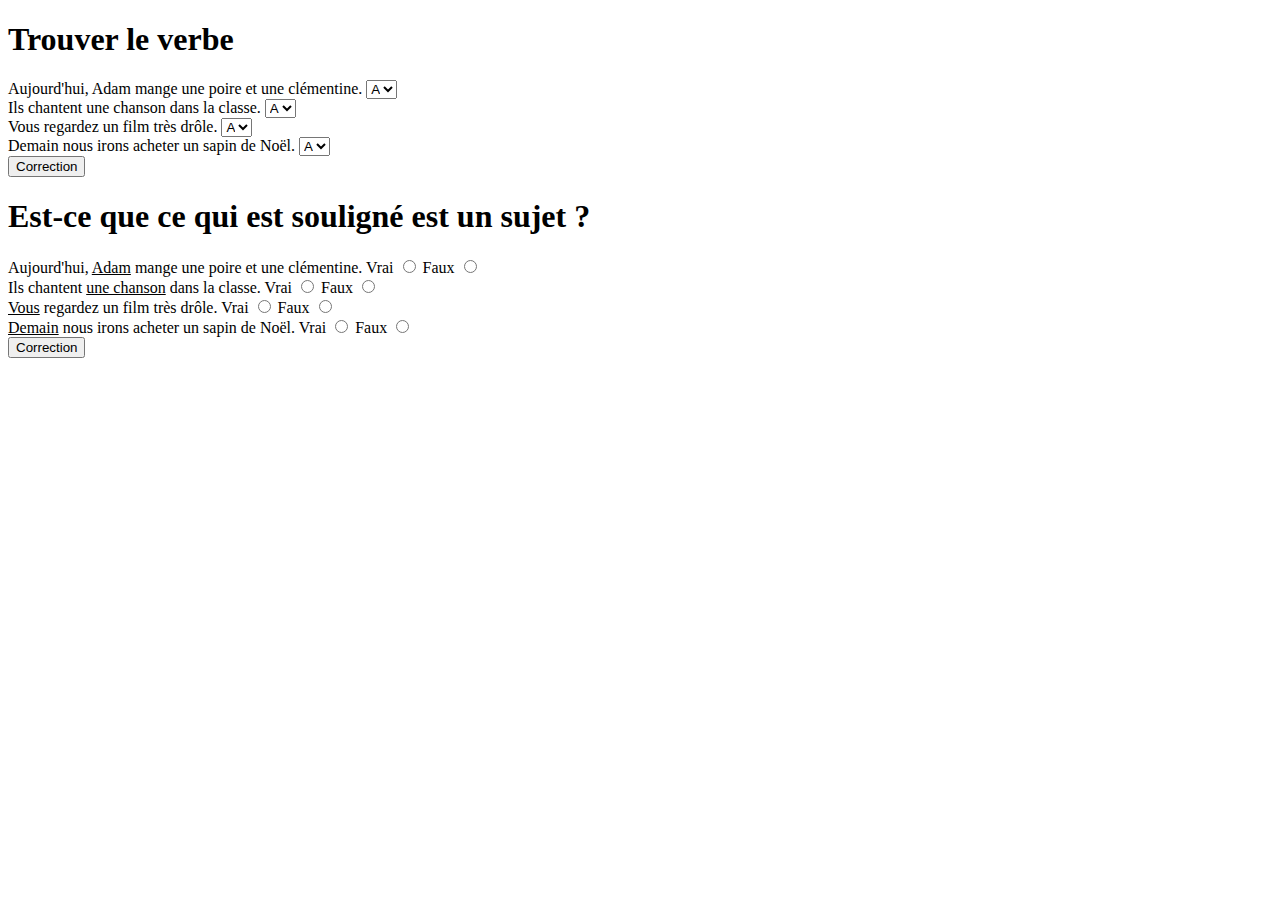
==== exercices.html @ 49d7fdf6 "add html part" ====
<!doctype html>
<html class="no-js" lang="fr">

<head>
  <meta charset="utf-8">
  <title>Evaluation HTML</title>
  <meta name="viewport" content="width=device-width, initial-scale=1">
  <link rel="stylesheet" href="css/style.css">

</head>

<body>

  <header>

  </header>

  <form>
    <div id="verbe">
      <h1>Trouver le verbe</h1>
      <div class="question">
        Aujourd'hui, Adam mange une poire et une clémentine.
        <select>
          <option>
            A
          </option>
        </select>
      </div>
      <div class="question">
        Ils chantent une chanson dans la classe.
        <select>
          <option>
            A
          </option>
        </select>
      </div>
      <div class="question">
        Vous regardez un film très drôle.
        <select>
          <option>
            A
          </option>
        </select>
      </div>
      <div class="question">
        Demain nous irons acheter un sapin de Noël.
        <select>
          <option>
            A
          </option>
        </select>
      </div>
    </div>
    <button type="submit">Correction</button>
  </form>
  <form>
    <div id="sujet">
      <h1><span>Est-ce que ce qui est souligné est un sujet ?</span></h1>
      <div class="question">
        Aujourd'hui, <u>Adam</u> mange une poire et une clémentine.
        <label>
          Vrai
          <input type="radio">
        </label>
        <label>
          Faux
          <input type="radio">
        </label>
      </div>
      <div class="question">
        Ils chantent <u>une chanson</u> dans la classe.
        <label>
          Vrai
          <input type="radio">
        </label>
        <label>
          Faux
          <input type="radio">
        </label>
      </div>
      <div class="question">
        <u>Vous</u> regardez un film très drôle.
        <label>
          Vrai
          <input type="radio">
        </label>
        <label>
          Faux
          <input type="radio">
        </label>
      </div>
      <div class="question">
        <u>Demain</u> nous irons acheter un sapin de Noël.
        <label>
          Vrai
          <input type="radio">
        </label>
        <label>
          Faux
          <input type="radio">
        </label>
      </div>
    </div>
    <button type="submit"><span>Correction</span></button>
  </form>

  <footer>

  </footer>

  <script src="js/index.js"></script>

</body>

</html>
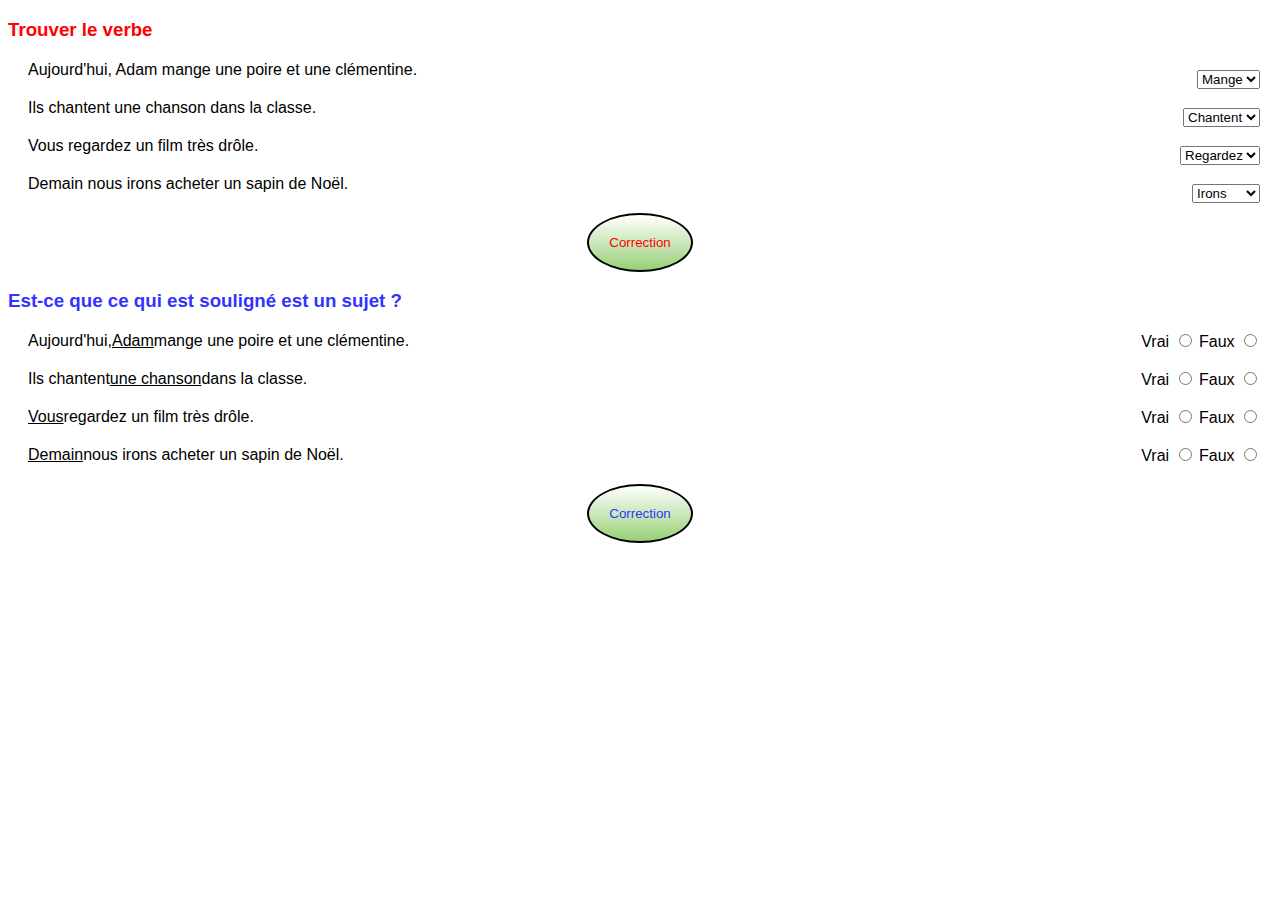
==== commit f4ca2297: "style exo" ====
--- a/exercices.html
+++ b/exercices.html
@@ -15,94 +15,115 @@
 
   </header>
 
-  <form>
-    <div id="verbe">
-      <h1>Trouver le verbe</h1>
-      <div class="question">
-        Aujourd'hui, Adam mange une poire et une clémentine.
-        <select>
-          <option>
-            A
-          </option>
-        </select>
+  <div class="exercices">
+    <form>
+      <div id="verbe">
+        <h3 class="red">Trouver le verbe</h3>
+        <div class="question">
+          Aujourd'hui, Adam mange une poire et une clémentine.
+          <label>
+            <select>
+              <option>Mange</option>
+              <option>Poire</option>
+            </select>
+          </label>
+        </div>
+        <div class="question">
+          Ils chantent une chanson dans la classe.
+          <label>
+            <select>
+              <option>Chantent</option>
+              <option>Classe</option>
+            </select>
+          </label>
+        </div>
+        <div class="question">
+          Vous regardez un film très drôle.
+          <label>
+            <select>
+              <option>Regardez</option>
+              <option>Film</option>
+            </select>
+          </label>
+        </div>
+        <div class="question">
+          Demain nous irons acheter un sapin de Noël.
+          <label>
+            <select>
+              <option>Irons</option>
+              <option>Acheter</option>
+            </select>
+          </label>
+        </div>
       </div>
-      <div class="question">
-        Ils chantent une chanson dans la classe.
-        <select>
-          <option>
-            A
-          </option>
-        </select>
+      <div class="button-container">
+        <button type="submit"><span class="red">Correction</span></button>
       </div>
-      <div class="question">
-        Vous regardez un film très drôle.
-        <select>
-          <option>
-            A
-          </option>
-        </select>
+    </form>
+    <form>
+      <div id="sujet">
+        <h3><span class="blue">Est-ce que ce qui est souligné est un sujet ?</span></h3>
+        <div class="question">
+          Aujourd'hui, <u>Adam</u> mange une poire et une clémentine.
+          <div class="answer">
+            <label>
+              Vrai
+              <input type="radio">
+            </label>
+            <label>
+              Faux
+              <input type="radio">
+            </label>
+          </div>
+
+        </div>
+        <div class="question">
+          Ils chantent <u>une chanson</u> dans la classe.
+          <div class="answer">
+            <label>
+              Vrai
+              <input type="radio">
+            </label>
+            <label>
+              Faux
+              <input type="radio">
+            </label>
+          </div>
+
+        </div>
+        <div class="question">
+          <u>Vous</u> regardez un film très drôle.
+          <div class="answer">
+            <label>
+              Vrai
+              <input type="radio">
+            </label>
+            <label>
+              Faux
+              <input type="radio">
+            </label>
+          </div>
+
+        </div>
+        <div class="question">
+          <u>Demain</u> nous irons acheter un sapin de Noël.
+          <div class="answer">
+            <label>
+              Vrai
+              <input type="radio">
+            </label>
+            <label>
+              Faux
+              <input type="radio">
+            </label>
+          </div>
+        </div>
       </div>
-      <div class="question">
-        Demain nous irons acheter un sapin de Noël.
-        <select>
-          <option>
-            A
-          </option>
-        </select>
+      <div class="button-container">
+        <button type="submit"><span class="blue">Correction</span></button>
       </div>
-    </div>
-    <button type="submit">Correction</button>
-  </form>
-  <form>
-    <div id="sujet">
-      <h1><span>Est-ce que ce qui est souligné est un sujet ?</span></h1>
-      <div class="question">
-        Aujourd'hui, <u>Adam</u> mange une poire et une clémentine.
-        <label>
-          Vrai
-          <input type="radio">
-        </label>
-        <label>
-          Faux
-          <input type="radio">
-        </label>
-      </div>
-      <div class="question">
-        Ils chantent <u>une chanson</u> dans la classe.
-        <label>
-          Vrai
-          <input type="radio">
-        </label>
-        <label>
-          Faux
-          <input type="radio">
-        </label>
-      </div>
-      <div class="question">
-        <u>Vous</u> regardez un film très drôle.
-        <label>
-          Vrai
-          <input type="radio">
-        </label>
-        <label>
-          Faux
-          <input type="radio">
-        </label>
-      </div>
-      <div class="question">
-        <u>Demain</u> nous irons acheter un sapin de Noël.
-        <label>
-          Vrai
-          <input type="radio">
-        </label>
-        <label>
-          Faux
-          <input type="radio">
-        </label>
-      </div>
-    </div>
-    <button type="submit"><span>Correction</span></button>
-  </form>
+    </form>
+  </div>
 
   <footer>
 
--- a/css/style.css
+++ b/css/style.css
@@ -0,0 +1,62 @@
+html{
+    font-family: Verdana, sans-serif;
+    --blue : #3333FF;
+    --red : #FF0000;
+    --green : #97D077;
+}
+
+
+.blue{
+    color: var(--blue);
+}
+
+.red{
+    color: var(--red);
+}
+
+.lecon{
+    text-align: center;
+}
+
+.lecon ul{
+    display: inline-block;
+    text-align: left;
+}
+
+.lecon .image-container{
+    display: flex;
+    justify-content: center;
+    gap: 15px;
+}
+
+.lecon .image-container img{
+    border : 2px black dashed;
+    height: 120px;
+}
+
+.exercices .question{
+    width: 100%;
+    margin: 20px;
+    display: flex;
+    align-items: center;
+}
+
+.exercices .question select,
+.exercices .question .answer{
+    position: absolute;
+    right: 20px;
+}
+
+.exercices button{
+    border: 2px black solid;
+    border-radius: 50%;
+    padding: 20px;
+    background: linear-gradient(white, var(--green));
+}
+
+.button-container{
+    width: 100%;
+    display: flex;
+    justify-content: center;
+}
+
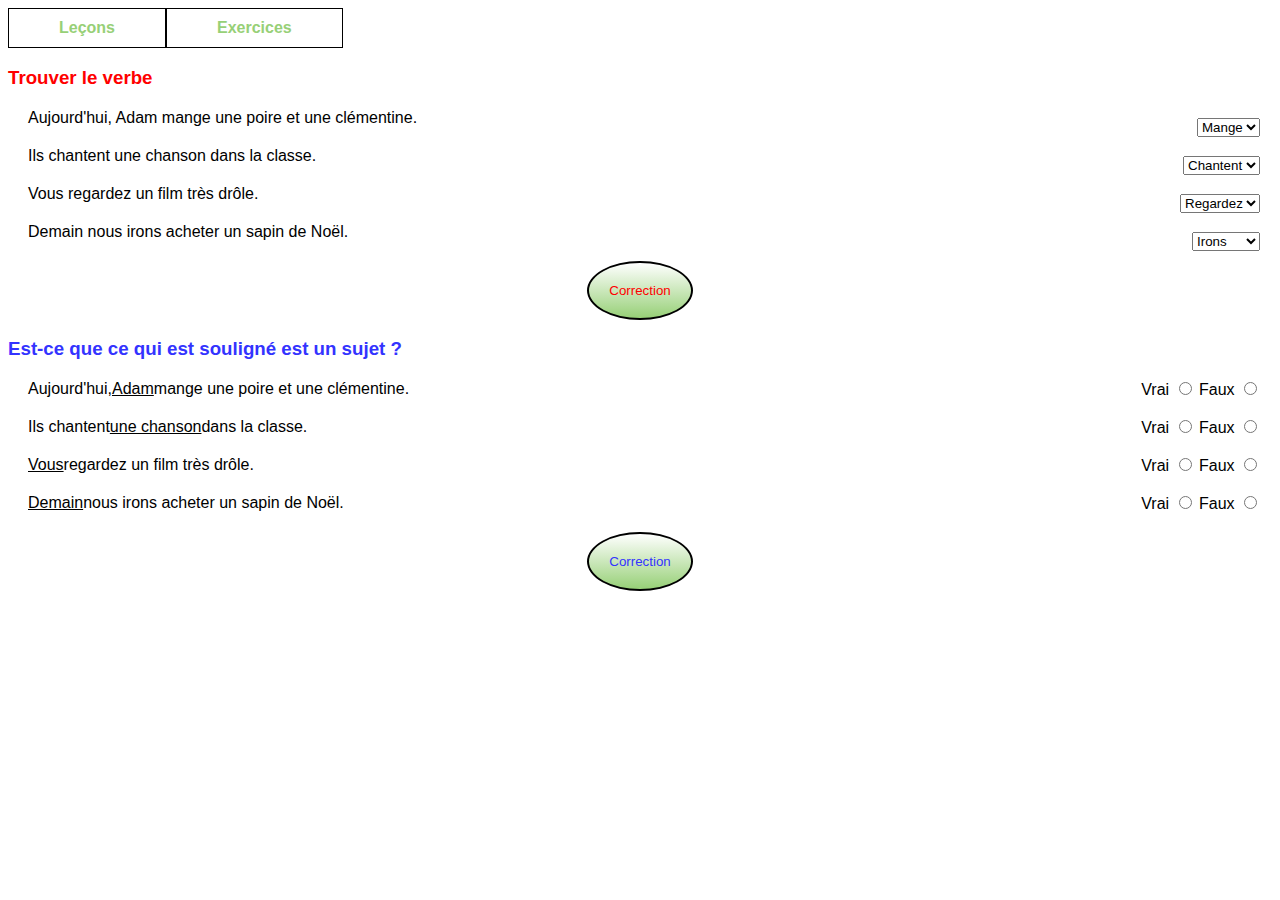
==== commit 6cef2a89: "header" ====
--- a/exercices.html
+++ b/exercices.html
@@ -12,7 +12,20 @@
 <body>
 
   <header>
-
+    <div class="dropdown">
+      <button class="dropbtn">Leçons</button>
+      <div class="dropdown-content">
+        <a href="./lecons.html/#verbe">Verbe</a>
+        <a href="./lecons.html/#sujet">Sujet</a>
+      </div>
+    </div>
+      <div class="dropdown">
+        <button class="dropbtn">Exercices</button>
+        <div class="dropdown-content">
+          <a href="./exercices.html/#verbe">Verbe</a>
+          <a href="./exercices.html/#sujet">Sujet</a>
+        </div>
+      </div>
   </header>
 
   <div class="exercices">
--- a/css/style.css
+++ b/css/style.css
@@ -60,3 +60,67 @@
     justify-content: center;
 }
 
+header {
+    overflow: hidden;
+}
+
+header a {
+    float: left;
+    font-size: 16px;
+    color: var(--green);
+    text-align: center;
+    padding: 14px 16px;
+    text-decoration: none;
+}
+
+.dropdown {
+    float: left;
+    overflow: hidden;
+}
+
+.dropdown .dropbtn {
+    font-size: 16px;
+    outline: none;
+    color: var(--green);
+    padding: 10px 50px;
+    background-color: inherit;
+    font-family: inherit;
+    margin: 0;
+    border: solid 1px black;
+    font-weight: bold;
+}
+
+header a:hover, .dropdown:hover .dropbtn {
+    background-color: var(--green);
+    color: black;
+    border: var(--green);
+}
+
+.dropdown-content {
+    display: none;
+    position: absolute;
+    background-color: white;
+    min-width: 160px;
+    z-index: 1;
+}
+
+.dropdown-content a {
+    font-weight: bold;
+    border: 1px solid var(--green);
+    float: none;
+    color: black;
+    text-decoration: none;
+    display: block;
+    text-align: center;
+    padding-top: 2px;
+    padding-bottom: 2px;
+}
+
+.dropdown-content a:hover {
+    background-color: var(--green);
+    color: white;
+}
+
+.dropdown:hover .dropdown-content {
+    display: block;
+}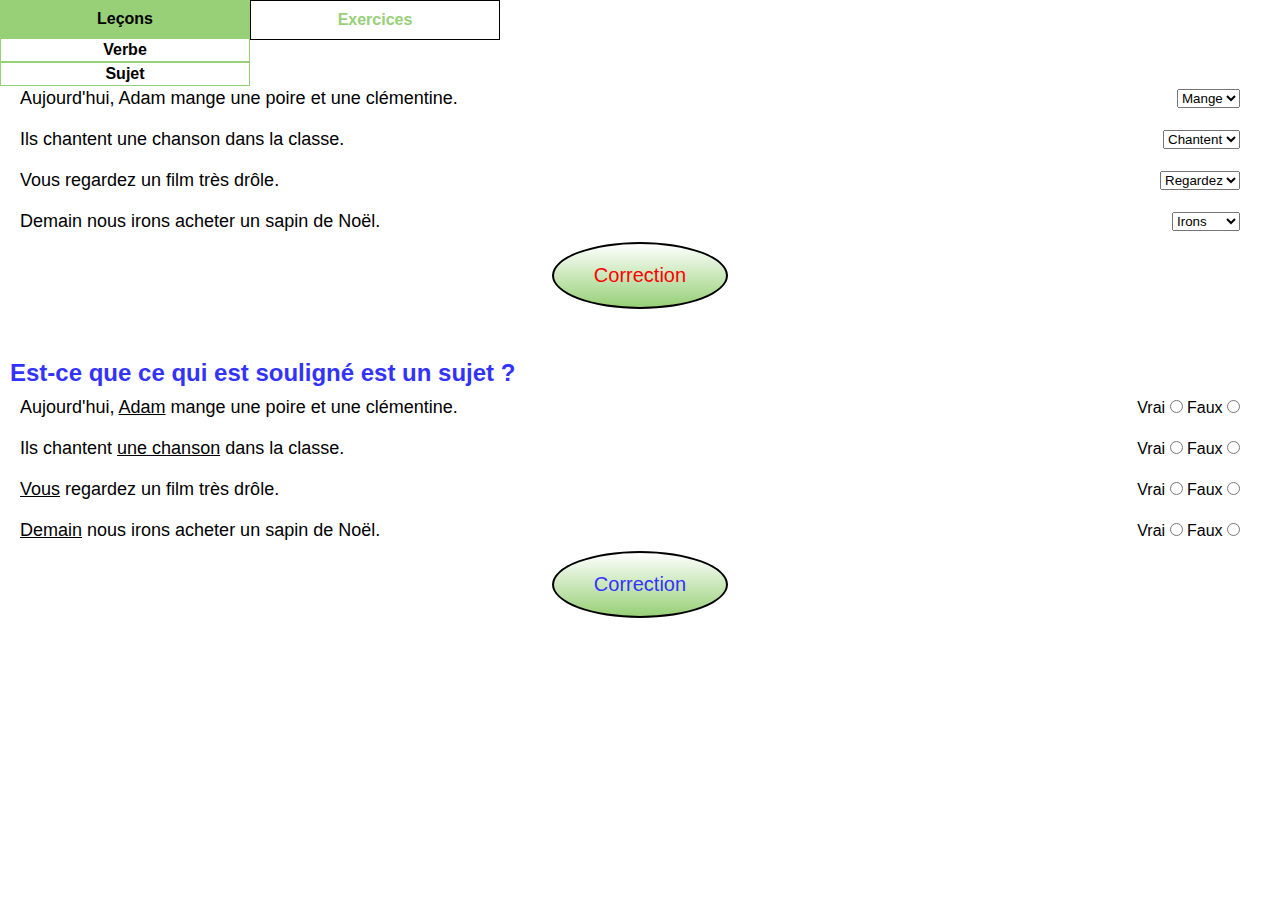
==== commit 9c5a7c28: "finito" ====
--- a/exercices.html
+++ b/exercices.html
@@ -15,17 +15,21 @@
     <div class="dropdown">
       <button class="dropbtn">Leçons</button>
       <div class="dropdown-content">
-        <a href="./lecons.html/#verbe">Verbe</a>
-        <a href="./lecons.html/#sujet">Sujet</a>
+        <a href="./lecons.html#verbe">Verbe</a>
+        <a href="./lecons.html#sujet">Sujet</a>
       </div>
     </div>
-      <div class="dropdown">
+    <div class="dropdown">
         <button class="dropbtn">Exercices</button>
         <div class="dropdown-content">
-          <a href="./exercices.html/#verbe">Verbe</a>
-          <a href="./exercices.html/#sujet">Sujet</a>
+          <a href="./exercices.html#verbe">Verbe</a>
+          <a href="./exercices.html#sujet">Sujet</a>
         </div>
       </div>
+    <div class="phone">
+      <a href="./lecons.html">Leçons</a>
+      <a href="./exercices.html">Exercice</a>
+    </div>
   </header>
 
   <div class="exercices">
@@ -33,7 +37,7 @@
       <div id="verbe">
         <h3 class="red">Trouver le verbe</h3>
         <div class="question">
-          Aujourd'hui, Adam mange une poire et une clémentine.
+          <p>Aujourd'hui, Adam mange une poire et une clémentine.</p>
           <label>
             <select>
               <option>Mange</option>
@@ -42,7 +46,7 @@
           </label>
         </div>
         <div class="question">
-          Ils chantent une chanson dans la classe.
+          <p>Ils chantent une chanson dans la classe.</p>
           <label>
             <select>
               <option>Chantent</option>
@@ -51,7 +55,7 @@
           </label>
         </div>
         <div class="question">
-          Vous regardez un film très drôle.
+          <p>Vous regardez un film très drôle.</p>
           <label>
             <select>
               <option>Regardez</option>
@@ -60,7 +64,7 @@
           </label>
         </div>
         <div class="question">
-          Demain nous irons acheter un sapin de Noël.
+          <p>Demain nous irons acheter un sapin de Noël.</p>
           <label>
             <select>
               <option>Irons</option>
@@ -77,7 +81,7 @@
       <div id="sujet">
         <h3><span class="blue">Est-ce que ce qui est souligné est un sujet ?</span></h3>
         <div class="question">
-          Aujourd'hui, <u>Adam</u> mange une poire et une clémentine.
+          <p>Aujourd'hui, <u>Adam</u> mange une poire et une clémentine.</p>
           <div class="answer">
             <label>
               Vrai
@@ -91,7 +95,7 @@
 
         </div>
         <div class="question">
-          Ils chantent <u>une chanson</u> dans la classe.
+          <p>Ils chantent <u>une chanson</u> dans la classe.</p>
           <div class="answer">
             <label>
               Vrai
@@ -105,7 +109,7 @@
 
         </div>
         <div class="question">
-          <u>Vous</u> regardez un film très drôle.
+          <p><u>Vous</u> regardez un film très drôle.</p>
           <div class="answer">
             <label>
               Vrai
@@ -119,7 +123,7 @@
 
         </div>
         <div class="question">
-          <u>Demain</u> nous irons acheter un sapin de Noël.
+          <p><u>Demain</u> nous irons acheter un sapin de Noël.</p>
           <div class="answer">
             <label>
               Vrai
--- a/css/style.css
+++ b/css/style.css
@@ -4,8 +4,16 @@
     --red : #FF0000;
     --green : #97D077;
 }
-
-
+* {
+    margin: 0;
+    padding: 0;
+}
+p{
+    font-size: 18px;
+}
+h3{
+    font-size: 24px;
+}
 .blue{
     color: var(--blue);
 }
@@ -16,6 +24,7 @@
 
 .lecon{
     text-align: center;
+    margin-bottom: 20px;
 }
 
 .lecon ul{
@@ -31,27 +40,34 @@
 
 .lecon .image-container img{
     border : 2px black dashed;
-    height: 120px;
+    height: auto;
+    width: 120px;
+}
+.exercices{
+    margin-bottom: 20px;
+    padding: 10px;
 }
 
 .exercices .question{
-    width: 100%;
-    margin: 20px;
     display: flex;
     align-items: center;
+    justify-content: space-between;
+    margin-right: 20px;
+    padding: 10px;
 }
 
 .exercices .question select,
 .exercices .question .answer{
-    position: absolute;
-    right: 20px;
 }
 
 .exercices button{
     border: 2px black solid;
     border-radius: 50%;
-    padding: 20px;
     background: linear-gradient(white, var(--green));
+    cursor: pointer;
+    padding: 20px 40px;
+    font-size: 20px;
+    margin-bottom: 50px;
 }
 
 .button-container{
@@ -83,11 +99,16 @@
     outline: none;
     color: var(--green);
     padding: 10px 50px;
+    width: 250px;
     background-color: inherit;
     font-family: inherit;
     margin: 0;
     border: solid 1px black;
     font-weight: bold;
+}
+
+.dropdown .dropdown-content{
+    width: 250px;
 }
 
 header a:hover, .dropdown:hover .dropbtn {
@@ -123,4 +144,60 @@
 
 .dropdown:hover .dropdown-content {
     display: block;
+}
+
+.phone{
+    display: none;
+}
+
+
+@media screen and (max-width: 800px) {
+
+    p{
+        font-size: 14px;
+    }
+
+    h3{
+        font-size: 18px;
+    }
+    .lecon .image-container{
+        flex-direction: column;
+        align-items: center;
+        margin-bottom: 100px;
+    }
+    .lecon p{
+        width: 300px;
+        margin: 20px auto;
+    }
+
+    .exercices .question{
+        flex-direction: column;
+        align-items: start;
+        gap: 5px;
+    }
+
+    header{
+        display: block;
+        position: sticky;
+        top : 0;
+    }
+    .dropdown{
+        display: none;
+    }
+
+    .exercices button{
+        padding: 10px 20px;
+        font-size: 15px;
+    }
+    .phone{
+        background-color: white;
+        display: flex;
+        flex-direction: column;
+        margin-bottom: 50px;
+    }
+
+    .phone a{
+        border: solid 2px black;
+    }
+
 }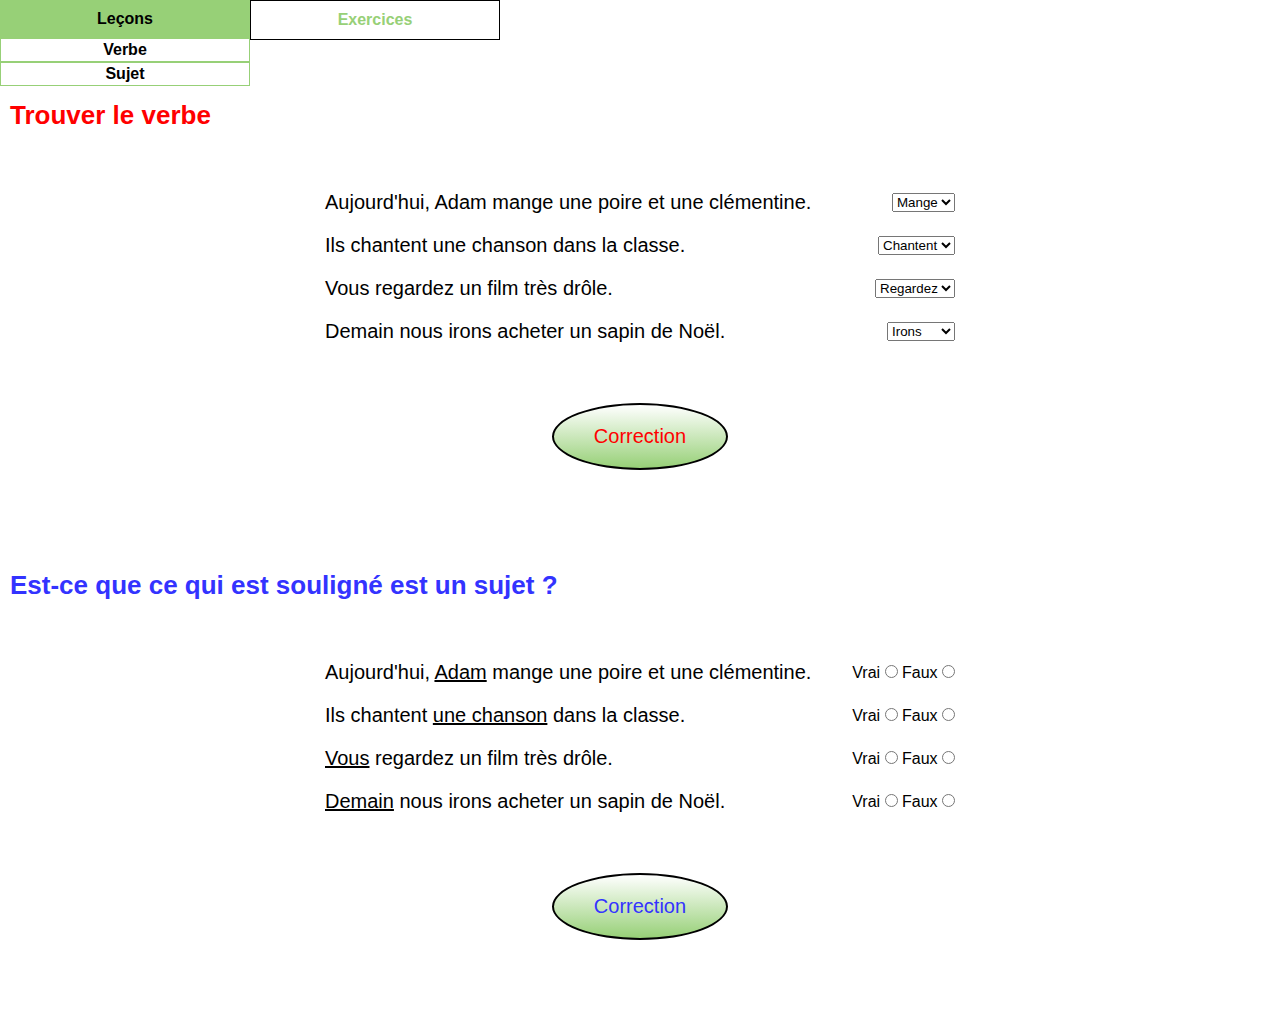
==== commit 689713be: "add js" ====
--- a/exercices.html
+++ b/exercices.html
@@ -148,6 +148,7 @@
 
   <script src="js/index.js"></script>
 
+  <script type="text/javascript" src="./js/index.js"></script>
 </body>
 
 </html>
--- a/css/style.css
+++ b/css/style.css
@@ -9,10 +9,10 @@
     padding: 0;
 }
 p{
-    font-size: 18px;
+    font-size: 20px;
 }
 h3{
-    font-size: 24px;
+    font-size: 26px;
 }
 .blue{
     color: var(--blue);
@@ -48,17 +48,19 @@
     padding: 10px;
 }
 
+.exercices h3{
+    margin: 50px 0;
+}
+
 .exercices .question{
     display: flex;
     align-items: center;
     justify-content: space-between;
-    margin-right: 20px;
     padding: 10px;
-}
-
-.exercices .question select,
-.exercices .question .answer{
-}
+    width: 50%;
+    margin: 0 auto;
+}
+
 
 .exercices button{
     border: 2px black solid;
@@ -67,7 +69,7 @@
     cursor: pointer;
     padding: 20px 40px;
     font-size: 20px;
-    margin-bottom: 50px;
+    margin: 50px 0;
 }
 
 .button-container{
@@ -154,11 +156,11 @@
 @media screen and (max-width: 800px) {
 
     p{
-        font-size: 14px;
+        font-size: 16px;
     }
 
     h3{
-        font-size: 18px;
+        font-size: 20px;
     }
     .lecon .image-container{
         flex-direction: column;
@@ -174,6 +176,7 @@
         flex-direction: column;
         align-items: start;
         gap: 5px;
+        width: 90%;
     }
 
     header{
